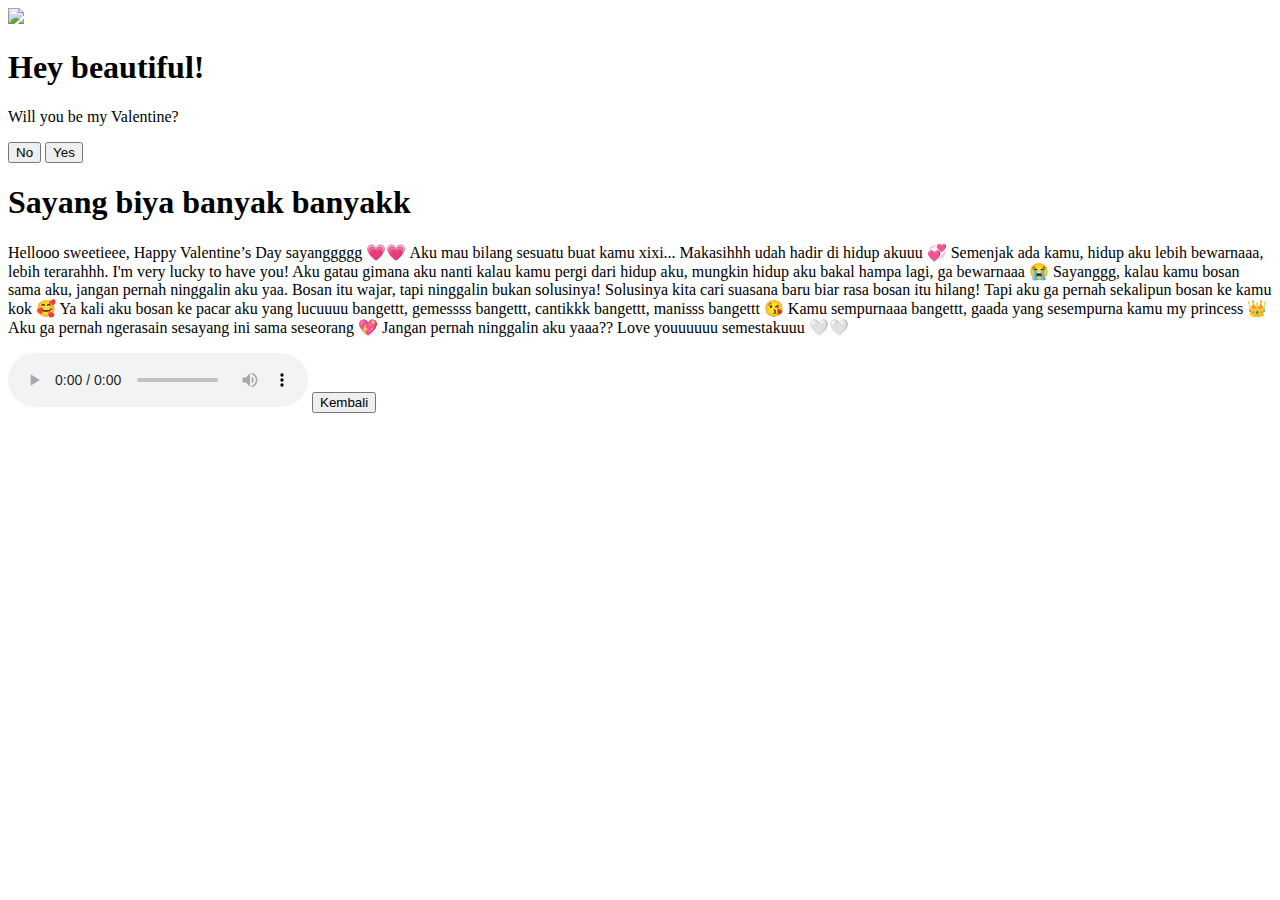
==== index.html @ 32b11388 "Add files via upload" ====
<!DOCTYPE html>
<html lang="en">
<head>
    <meta charset="UTF-8">
    <meta name="viewport" content="width=device-width, initial-scale=1.0">
    <link rel="stylesheet" href="styles.css">
    <title>Valentine</title>
</head>
<body>
    <!-- Pemutar Lagu untuk Slide 1 -->
    <audio id="slide1-audio" autoplay loop>
        <source src="blessed.mpeg" type="audio/mpeg">
        Your browser does not support the audio element.
    </audio>

    <div class="container">
        <div class="Mainprompt">
            <img class="image" src="images/catflower.jpg" id="mainImage">
            <h1 class="hh" id="name">Hey beautiful!</h1>
            <p class="pp" id="question">Will you be my Valentine?</p>
            <div class="buttons">
                <button id="no-button" onclick="showMessage('No')">No</button>
                <button onclick="showMessage('Yes')" id="yesButton">Yes</button>
            </div>
        </div>
    </div>

    <!-- Slide 2: "Bucin" dengan Lagu Best Part -->
    <div class="slide hidden" id="bucinSlide">
        <h1>Sayang biya banyak banyakk</h1>
        <p class="romantic-text">
            Hellooo sweetieee, Happy Valentine’s Day sayanggggg 💗💗  
            Aku mau bilang sesuatu buat kamu xixi...  
            Makasihhh udah hadir di hidup akuuu 💞  
            Semenjak ada kamu, hidup aku lebih bewarnaaa, lebih terarahhh.  
            I'm very lucky to have you!  
            Aku gatau gimana aku nanti kalau kamu pergi dari hidup aku,  
            mungkin hidup aku bakal hampa lagi, ga bewarnaaa 😭  
            Sayanggg, kalau kamu bosan sama aku, jangan pernah ninggalin aku yaa.  
            Bosan itu wajar, tapi ninggalin bukan solusinya!  
            Solusinya kita cari suasana baru biar rasa bosan itu hilang!  
            Tapi aku ga pernah sekalipun bosan ke kamu kok 🥰  
            Ya kali aku bosan ke pacar aku yang lucuuuu bangettt, gemessss bangettt,  
            cantikkk bangettt, manisss bangettt 😘  
            Kamu sempurnaaa bangettt, gaada yang sesempurna kamu my princess 👑  
            Aku ga pernah ngerasain sesayang ini sama seseorang 💖  
            Jangan pernah ninggalin aku yaaa??  
            Love youuuuuu semestakuuu 🤍🤍  
        </p>

        <!-- Pemutar Lagu "Best Part" -->
        <audio id="bucin-audio" controls autoplay>
            <source src="bestpart.mpeg" type="audio/mpeg">
            Your browser does not support the audio element.
        </audio>

        <button onclick="backToMain()">Kembali</button>
    </div>

    <script src="script.js"></script>
</body>
</html>
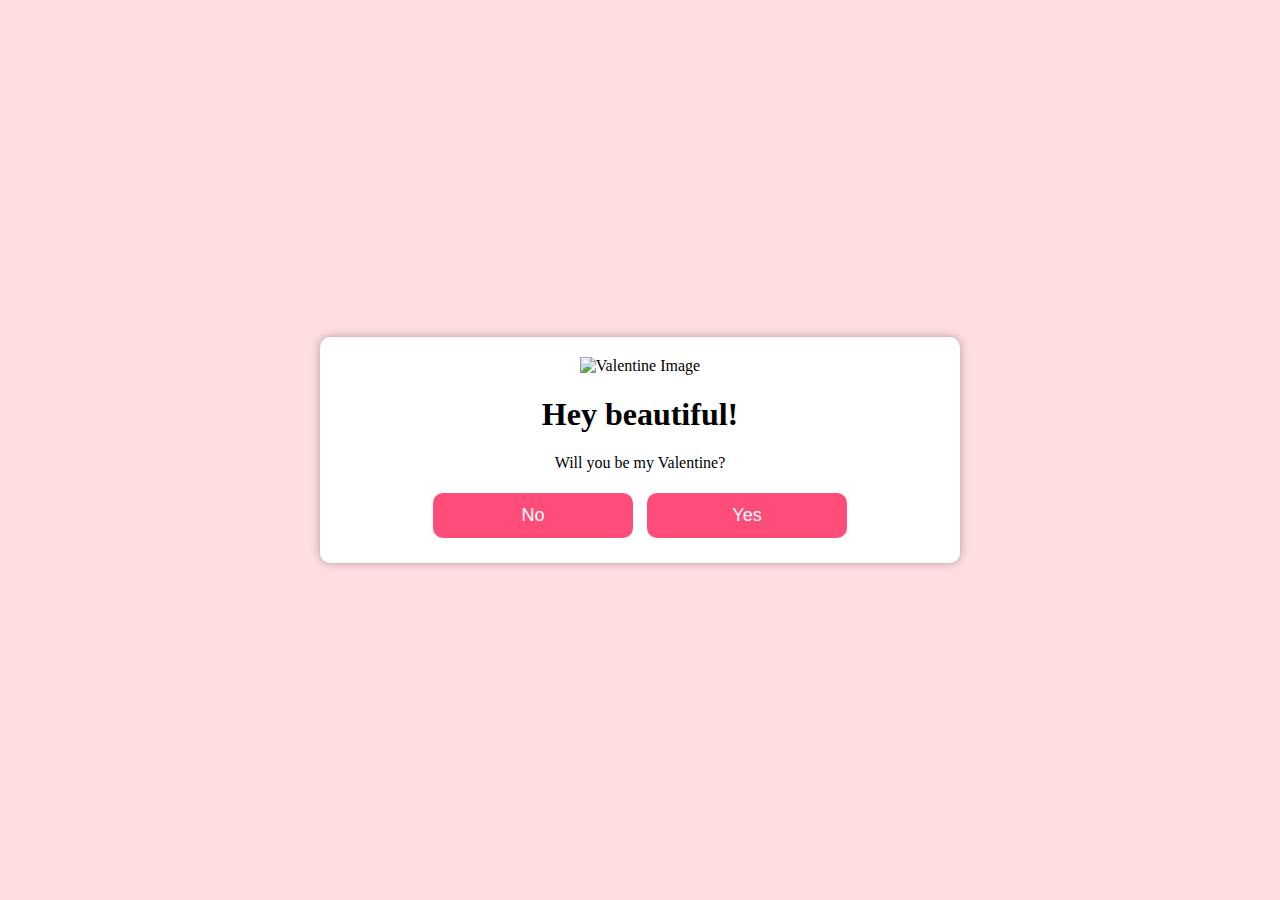
==== commit a90124de: "Add files via upload" ====
--- a/index.html
+++ b/index.html
@@ -15,7 +15,8 @@
 
     <div class="container">
         <div class="Mainprompt">
-            <img class="image" src="images/catflower.jpg" id="mainImage">
+            <!-- Gambar utama -->
+            <img class="image" src="images/catflower.jpg" id="mainImage" alt="Valentine Image">
             <h1 class="hh" id="name">Hey beautiful!</h1>
             <p class="pp" id="question">Will you be my Valentine?</p>
             <div class="buttons">
@@ -25,9 +26,13 @@
         </div>
     </div>
 
-    <!-- Slide 2: "Bucin" dengan Lagu Best Part -->
+    <!-- Slide 2: "Bucin" dengan Gambar "gun.gif" & Lagu Best Part -->
     <div class="slide hidden" id="bucinSlide">
-        <h1>Sayang biya banyak banyakk</h1>
+        <h1>sayang biyaaa banyak banyakk</h1>
+        
+        <!-- Gambar gun.gif -->
+        <img class="gun-image" src="images/gun.gif" alt="Gun Warning">
+
         <p class="romantic-text">
             Hellooo sweetieee, Happy Valentine’s Day sayanggggg 💗💗  
             Aku mau bilang sesuatu buat kamu xixi...  
--- a/styles.css
+++ b/styles.css
@@ -0,0 +1,108 @@
+body {
+  font-family: "Lobster", cursive;
+  background-color: #ffdde1;
+  display: flex;
+  flex-direction: column;
+  align-items: center;
+  justify-content: center;
+  height: 100vh;
+  margin: 0;
+  text-align: center;
+}
+
+/* Container Utama */
+.container {
+  width: 90%;
+  max-width: 600px;
+  background-color: white;
+  padding: 20px;
+  border-radius: 10px;
+  box-shadow: 0 0 10px rgba(0, 0, 0, 0.3);
+}
+
+/* Gambar */
+.image {
+  width: 100%;
+  max-width: 280px;
+  height: auto;
+}
+
+.gun-image {
+  width: 100px; /* Sesuaikan ukuran gambar */
+  height: auto;
+  margin: 20px 0;
+}
+
+/* Tombol */
+.buttons button {
+  background-color: #ff4d79;
+  color: #fff;
+  padding: 12px 20px;
+  border: none;
+  border-radius: 10px;
+  font-size: 18px;
+  cursor: pointer;
+  margin: 5px;
+  width: 100%;
+  max-width: 200px;
+}
+
+.buttons button:hover {
+  background-color: #7c1f37;
+}
+
+/* Slide "Bucin" */
+.slide {
+  display: flex;
+  flex-direction: column;
+  align-items: center;
+  text-align: center;
+  background: white;
+  padding: 20px;
+  border-radius: 10px;
+  box-shadow: 0 0 10px rgba(0, 0, 0, 0.3);
+  width: 90%;
+  max-width: 600px;
+}
+
+/* Sembunyikan slide sebelum diaktifkan */
+.hidden {
+  display: none;
+}
+
+/* Teks Romantis */
+.romantic-text {
+  font-size: 16px;
+  font-style: italic;
+  color: #ff4d79;
+  max-width: 90%;
+  padding: 10px;
+  background: #fff0f5;
+  border-radius: 10px;
+  box-shadow: 0 0 10px rgba(0, 0, 0, 0.1);
+}
+
+/* Pemutar Audio */
+audio {
+  width: 100%;
+  max-width: 300px;
+  margin-top: 10px;
+}
+
+/* Responsif untuk Handphone */
+@media screen and (max-width: 768px) {
+  .container, .slide {
+      width: 95%;
+      padding: 15px;
+  }
+
+  .romantic-text {
+      font-size: 14px;
+      padding: 8px;
+  }
+
+  .buttons button {
+      font-size: 16px;
+      padding: 10px;
+  }
+}
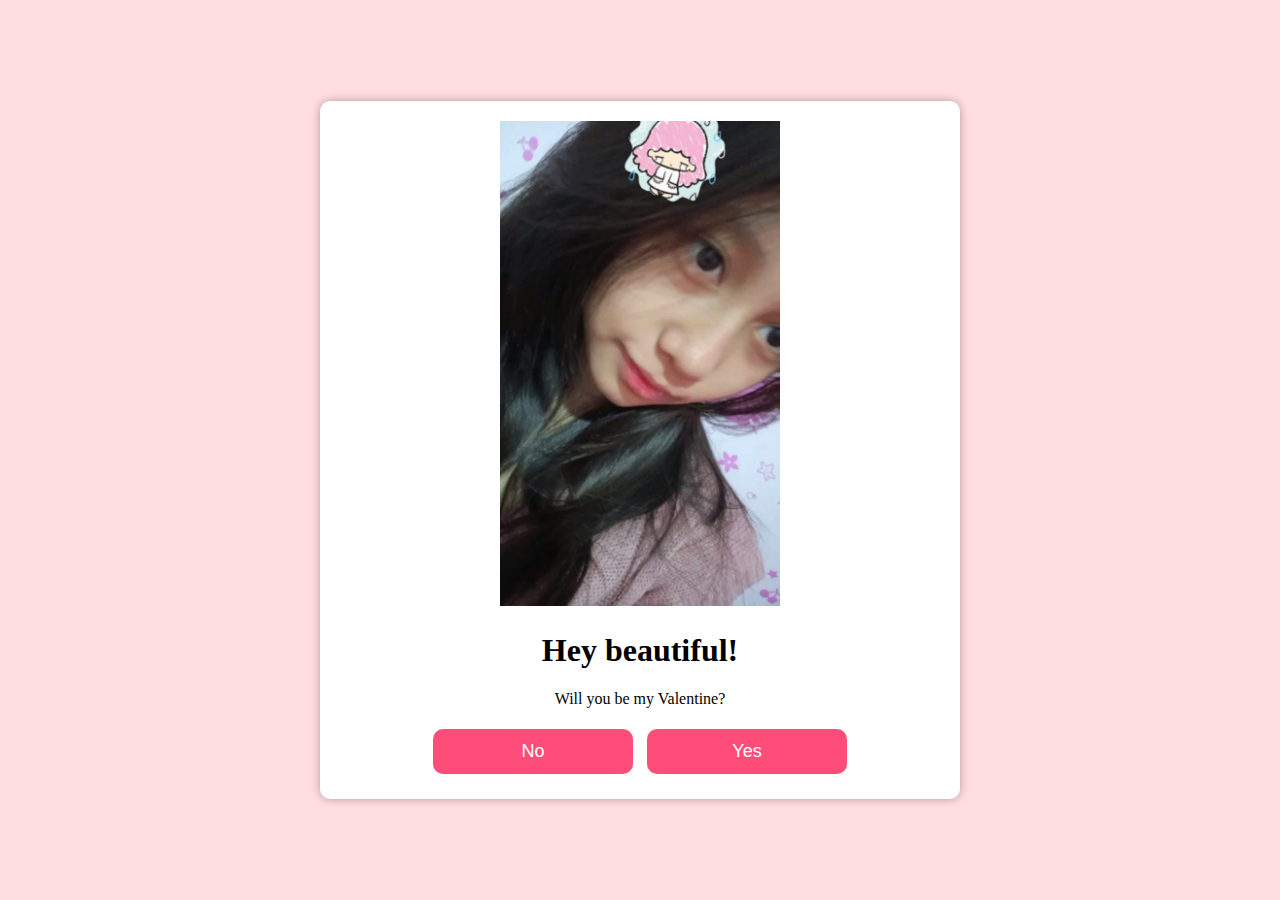
==== commit c08956b2: "Add files via upload" ====
--- a/index.html
+++ b/index.html
@@ -28,7 +28,7 @@
 
     <!-- Slide 2: "Bucin" dengan Gambar "gun.gif" & Lagu Best Part -->
     <div class="slide hidden" id="bucinSlide">
-        <h1>sayang biyaaa banyak banyakk</h1>
+        <h1>Sayang Biyaa Banyak Banyak</h1>
         
         <!-- Gambar gun.gif -->
         <img class="gun-image" src="images/gun.gif" alt="Gun Warning">
@@ -38,23 +38,14 @@
             Aku mau bilang sesuatu buat kamu xixi...  
             Makasihhh udah hadir di hidup akuuu 💞  
             Semenjak ada kamu, hidup aku lebih bewarnaaa, lebih terarahhh.  
-            I'm very lucky to have you!  
             Aku gatau gimana aku nanti kalau kamu pergi dari hidup aku,  
-            mungkin hidup aku bakal hampa lagi, ga bewarnaaa 😭  
-            Sayanggg, kalau kamu bosan sama aku, jangan pernah ninggalin aku yaa.  
-            Bosan itu wajar, tapi ninggalin bukan solusinya!  
-            Solusinya kita cari suasana baru biar rasa bosan itu hilang!  
-            Tapi aku ga pernah sekalipun bosan ke kamu kok 🥰  
-            Ya kali aku bosan ke pacar aku yang lucuuuu bangettt, gemessss bangettt,  
-            cantikkk bangettt, manisss bangettt 😘  
-            Kamu sempurnaaa bangettt, gaada yang sesempurna kamu my princess 👑  
-            Aku ga pernah ngerasain sesayang ini sama seseorang 💖  
+            mungkin hidup aku bakal hampa lagi 😭  
             Jangan pernah ninggalin aku yaaa??  
             Love youuuuuu semestakuuu 🤍🤍  
         </p>
 
         <!-- Pemutar Lagu "Best Part" -->
-        <audio id="bucin-audio" controls autoplay>
+        <audio id="bucin-audio" controls>
             <source src="bestpart.mpeg" type="audio/mpeg">
             Your browser does not support the audio element.
         </audio>
--- a/styles.css
+++ b/styles.css
@@ -1,3 +1,4 @@
+/* Tampilan utama */
 body {
   font-family: "Lobster", cursive;
   background-color: #ffdde1;
